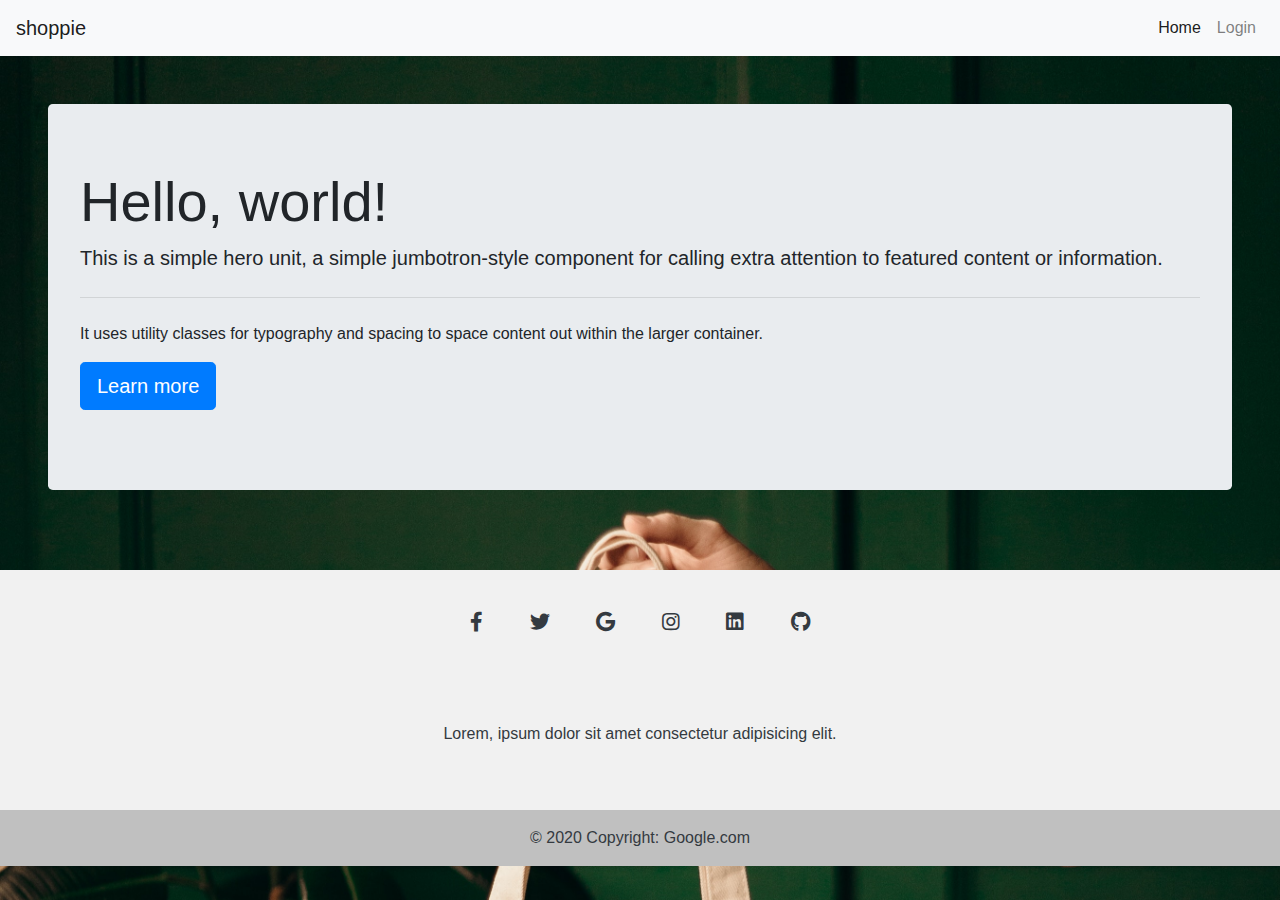
==== index.html @ 8caf7735 "initial commit" ====
<!doctype html>
<html lang="en">
  <head>
    <title>Title</title>
    <!-- Required meta tags -->
    <meta charset="utf-8">
    <meta name="viewport" content="width=device-width, initial-scale=1, shrink-to-fit=no">
    <link rel="stylesheet" href="css/index.css">
    <link rel="stylesheet" href="fontawesome-free-5.15.2-web/css/all.css">
    <!-- Bootstrap CSS -->
    <link rel="stylesheet" href="https://stackpath.bootstrapcdn.com/bootstrap/4.3.1/css/bootstrap.min.css" integrity="sha384-ggOyR0iXCbMQv3Xipma34MD+dH/1fQ784/j6cY/iJTQUOhcWr7x9JvoRxT2MZw1T" crossorigin="anonymous">
  </head>
  <body id="bg">

    <header>
      <nav class="navbar navbar-expand-lg navbar-light bg-light">
        <a class="navbar-brand" href="#">shoppie</a>
        <button class="navbar-toggler ml-auto" type="button" data-toggle="collapse" data-target="#navbarSupportedContent" aria-controls="navbarSupportedContent" aria-expanded="false" aria-label="Toggle navigation">
          <span class="navbar-toggler-icon"></span>
        </button>
      
        <div class="collapse navbar-collapse" id="navbarSupportedContent">
          <ul class="navbar-nav ml-auto">
            <li class="nav-item active">
              <a class="nav-link" href="index.html">Home</a>
            </li>
            <li class="nav-item">
              <a class="nav-link" href="login.html">Login</a>
            </li>         
          </ul>
  
          
        </div>
      </nav>
    </header>

      <div class="container-fluid">
        <div class="row">
          <div class="col-lg-12 col-md-12 col p-5">
             <div class="jumbotron">
            <h1 class="display-4">Hello, world!</h1>
            <p class="lead">This is a simple hero unit, a simple jumbotron-style component for calling extra attention to featured content or information.</p>
            <hr class="my-4">
            <p>It uses utility classes for typography and spacing to space content out within the larger container.</p>
            <p class="lead">
              <a class="btn btn-primary btn-lg" href="#" role="button">Learn more</a>
            </p>
           </div>
        </div>
       </div>
      </div>

      <footer class="text-center text-white" style="background-color: #f1f1f1;">
        <div class="container pt-4">
          <section class="mb-4">
            <a
              class="btn btn-link btn-floating btn-lg text-dark m-1"
              href="#!"
              role="button"
              ><i class="fab fa-facebook-f"></i
            ></a>
            <a
              class="btn btn-link btn-floating btn-lg text-dark m-1"
              href="#!"
              role="button"
              ><i class="fab fa-twitter"></i
            ></a>
            <a
              class="btn btn-link btn-floating btn-lg text-dark m-1"
              href="#!"
              role="button"
              ><i class="fab fa-google"></i
            ></a>
            <a
              class="btn btn-link btn-floating btn-lg text-dark m-1"
              href="#!"
              role="button"
              ><i class="fab fa-instagram"></i
            ></a>
            <a
              class="btn btn-link btn-floating btn-lg text-dark m-1"
              href="#!"
              role="button"
              ><i class="fab fa-linkedin"></i
            ></a>
            <a
              class="btn btn-link btn-floating btn-lg text-dark m-1"
              href="#!"
              role="button"
              
              ><i class="fab fa-github"></i
            ></a>
          </section>
          <div>
            <p class="p-5 text-center text-dark">Lorem, ipsum dolor sit amet consectetur adipisicing elit.</p>
          </div>
        </div>
        <div class="text-center text-dark p-3" style="background-color: rgba(0, 0, 0, 0.2);">
          © 2020 Copyright:
          <a class="text-dark" href="https://google.com/">Google.com</a>
        </div>
      </footer>
      
    <!-- Optional JavaScript -->
    <!-- jQuery first, then Popper.js, then Bootstrap JS -->
    <script src="https://code.jquery.com/jquery-3.3.1.slim.min.js" integrity="sha384-q8i/X+965DzO0rT7abK41JStQIAqVgRVzpbzo5smXKp4YfRvH+8abtTE1Pi6jizo" crossorigin="anonymous"></script>
    <script src="https://cdnjs.cloudflare.com/ajax/libs/popper.js/1.14.7/umd/popper.min.js" integrity="sha384-UO2eT0CpHqdSJQ6hJty5KVphtPhzWj9WO1clHTMGa3JDZwrnQq4sF86dIHNDz0W1" crossorigin="anonymous"></script>
    <script src="https://stackpath.bootstrapcdn.com/bootstrap/4.3.1/js/bootstrap.min.js" integrity="sha384-JjSmVgyd0p3pXB1rRibZUAYoIIy6OrQ6VrjIEaFf/nJGzIxFDsf4x0xIM+B07jRM" crossorigin="anonymous"></script>
  </body>
</html>
---- css/index.css ----
html {
  position: relative;
  min-height: 100%;
}
body {

  margin-bottom: 60px;
}
.footer {
  position: absolute;
  bottom: 0;
  width: 100%;
  height: 60px;
  background-color: #f5f5f5;
}



body > .container {
  padding: 60px 15px 0;
}
.container .text-muted {
  margin: 20px 0;
}

.footer > .container {
  padding-right: 15px;
  padding-left: 15px;
}

code {
  font-size: 80%;
}

#bg{
  background: url("../img/pexels-cottonbro-4068314.jpg");
  background-size: cover;
  background-repeat: no-repeat;
}
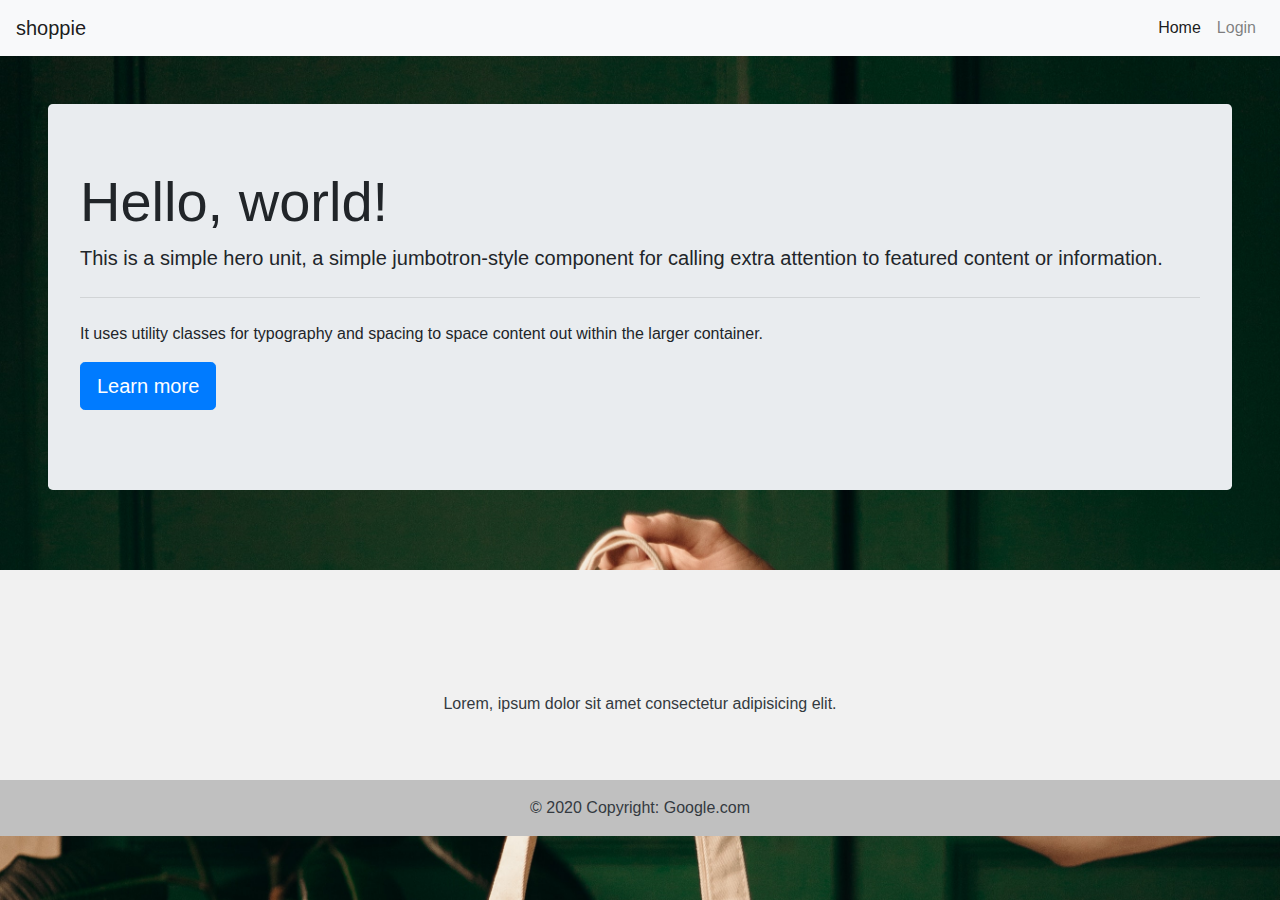
==== commit a556b401: "initial commit" ====
--- a/index.html
+++ b/index.html
@@ -6,7 +6,7 @@
     <meta charset="utf-8">
     <meta name="viewport" content="width=device-width, initial-scale=1, shrink-to-fit=no">
     <link rel="stylesheet" href="css/index.css">
-    <link rel="stylesheet" href="fontawesome-free-5.15.2-web/css/all.css">
+    <link rel="stylesheet" href="https://pro.fontawesome.com/releases/v5.10.0/css/all.css" integrity="sha384-AYmEC3Yw5cVb3ZcuHtOA93w35dYTsvhLPVnYs9eStHfGJvOvKxVfELGroGkvsg+p" crossorigin="anonymous"/>
     <!-- Bootstrap CSS -->
     <link rel="stylesheet" href="https://stackpath.bootstrapcdn.com/bootstrap/4.3.1/css/bootstrap.min.css" integrity="sha384-ggOyR0iXCbMQv3Xipma34MD+dH/1fQ784/j6cY/iJTQUOhcWr7x9JvoRxT2MZw1T" crossorigin="anonymous">
   </head>
--- a/css/index.css
+++ b/css/index.css
@@ -1,4 +1,3 @@
-
 html {
   position: relative;
   min-height: 100%;
